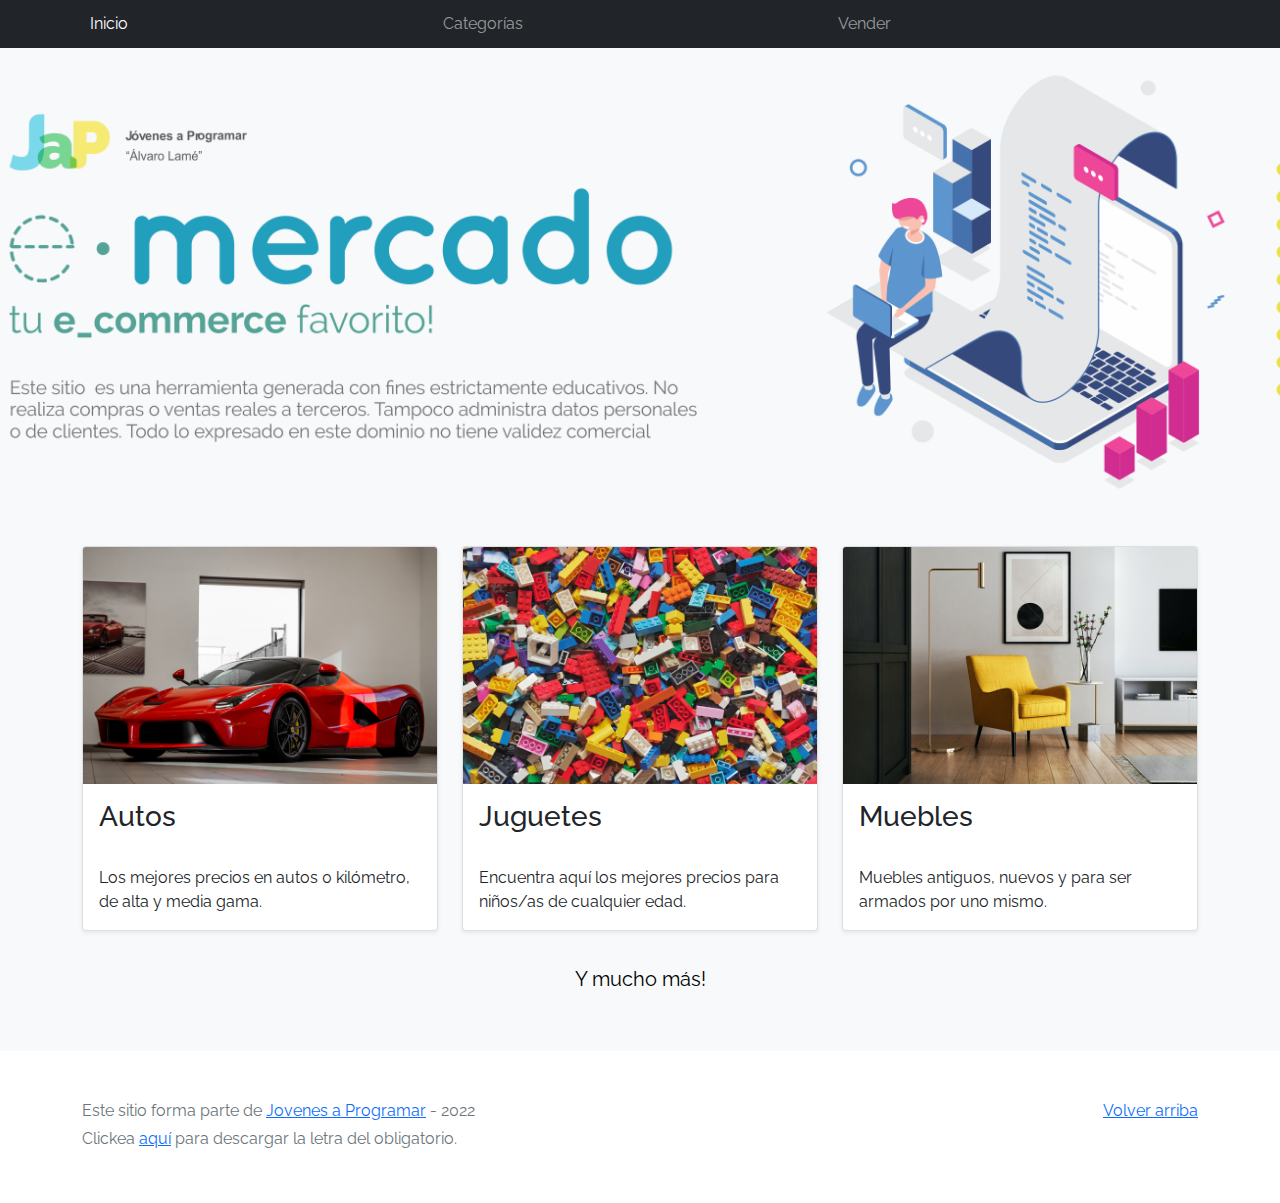
==== index.html @ 2a4f1227 "commit para submit" ====
<!DOCTYPE html>
<html lang="es">

<head>
  <meta http-equiv="Content-Type" content="text/html; charset=UTF-8">
  <meta name="viewport" content="width=device-width, initial-scale=1, shrink-to-fit=no">
  <title>eMercado - Todo lo que busques está aquí</title>

  <link href="https://fonts.googleapis.com/css?family=Raleway:300,300i,400,400i,700,700i,900,900i" rel="stylesheet">
  <link href="css/bootstrap.min.css" rel="stylesheet">
  <link href="css/styles.css" rel="stylesheet">
</head>

<body>
  <nav class="navbar navbar-expand-lg navbar-dark bg-dark p-1">
    <div class="container">
      <button class="navbar-toggler" type="button" data-bs-toggle="collapse" data-bs-target="#navbarNav"
        aria-controls="navbarNav" aria-expanded="false" aria-label="Toggle navigation">
        <span class="navbar-toggler-icon"></span>
      </button>
      <div class="collapse navbar-collapse" id="navbarNav">
        <ul class="navbar-nav w-100 justify-content-between">
          <li class="nav-item">
            <a class="nav-link active" href="index.html">Inicio</a>
          </li>
          <li class="nav-item">
            <a class="nav-link" href="categories.html">Categorías</a>
          </li>
          <li class="nav-item">
            <a class="nav-link" href="sell.html">Vender</a>
          </li>
          <li class="nav-item">
          </li>
        </ul>
      </div>
    </div>
  </nav>
  <main>
    <div class="jumbotron text-center"></div>
    <div class="album py-5 bg-light">
      <div class="container">
        <div class="row">
          <div class="col-md-4">
            <div class="card mb-4 shadow-sm custom-card cursor-active" id="autos">
              <img class="bd-placeholder-img card-img-top" src="img/cars_index.jpg"
                alt="Imgagen representativa de la categoría 'Autos'">
              <h3 class="m-3">Autos</h3>
              <div class="card-body">
                <p class="card-text">Los mejores precios en autos 0 kilómetro, de alta y media gama.</p>
              </div>
            </div>
          </div>
          <div class="col-md-4">
            <div class="card mb-4 shadow-sm custom-card cursor-active" id="juguetes">
              <img class="bd-placeholder-img card-img-top" src="img/toys_index.jpg"
                alt="Imgagen representativa de la categoría 'Juguetes'">
              <h3 class="m-3">Juguetes</h3>
              <div class="card-body">
                <p class="card-text">Encuentra aquí los mejores precios para niños/as de cualquier edad.</p>
              </div>
            </div>
          </div>
          <div class="col-md-4">
            <div class="card mb-4 shadow-sm custom-card cursor-active" id="muebles">
              <img class="bd-placeholder-img card-img-top" src="img/furniture_index.jpg"
                alt="Imgagen representativa de la categoría 'Muebles'">
              <h3 class="m-3">Muebles</h3>
              <div class="card-body">
                <p class="card-text">Muebles antiguos, nuevos y para ser armados por uno mismo.</p>
              </div>
            </div>
          </div>
        </div>
        <div class="row">
          <a class="btn btn-light btn-lg btn-block" href="categories.html">Y mucho más!</a>
        </div>
      </div>
    </div>
  </main>
  <footer class="text-muted">
    <div class="container">
      <p class="float-end">
        <a href="#">Volver arriba</a>
      </p>
      <p>Este sitio forma parte de <a href="https://jovenesaprogramar.edu.uy/" target="_blank">Jovenes a Programar</a> -
        2022</p>
      <p>Clickea <a target="_blank" href="Letra.pdf">aquí</a> para descargar la letra del obligatorio.</p>
    </div>
  </footer>
  <script src="js/bootstrap.bundle.min.js"></script>
  <script src="js/index.js"></script>
  <script src="js/init.js"></script>
</body>

</html>
---- css/styles.css ----
.jumbotron,
.card-body,
.container,
.site-header {
  font-family: 'Raleway', serif !important;
}

.jumbotron .display-4 {
  font-weight: bold;
}

nav a {
  text-decoration: none;
}

.bd-placeholder-img {
  font-size: 1.125rem;
  text-anchor: middle;
  -webkit-user-select: none;
  -moz-user-select: none;
  -ms-user-select: none;
  user-select: none;
}

@media (min-width: 768px) {
  .bd-placeholder-img-lg {
    font-size: 3.5rem;
  }
}

.jumbotron {
  height: 50vh;
  padding: 5em inherit;
  margin-bottom: 0;
  background-color: #53C0FB;
  background: url('../img/cover_back.png');
  background-size: cover;
  background-position: center;
  background-repeat: no-repeat;
  color: black;
  font-weight: bold;
}

@media (min-width: 768px) {
  .jumbotron {
    padding-top: 6rem;
    padding-bottom: 6rem;
  }
}

.jumbotron p:last-child {
  margin-bottom: 0;
}

.jumbotron-heading {
  font-weight: 300;
}

.jumbotron .container {
  max-width: 40rem;
  background-color: rgba(255, 255, 255, 0.5);
  border-radius: 10px;
  text-shadow: 1px 1px 2px grey;
}

.jumbotron .lead {
  font-size: 38px;
}

footer {
  padding-top: 3rem;
  padding-bottom: 3rem;
}

footer p {
  margin-bottom: .25rem;
}

.site-header a {
  color: white;
  transition: ease-in-out color .15s;
}

.site-header .dropdown-menu a {
  color: black;
}

.dropzone {
  border: 2px dashed #0087F7;
  border-radius: 5px;
  background: white;
}

.img-fit {
  max-height: 100%;
}

.alert {
  position: fixed;
  top: 80px;
  width: 50%;
  left: 50%;
  transform: translate(-50%, 0);
}

.lds-ring {
  display: inline-block;
  position: relative;
  width: 64px;
  height: 64px;
  top: 50%;
  left: 50%;
}

.cursor-active {
  cursor: pointer;
}

.left {
  float: left;
  padding: 4px;
  background-color: rgba(255, 255, 255, 0.5);
}

.lds-ring div {
  box-sizing: border-box;
  display: block;
  position: absolute;
  width: 51px;
  height: 51px;
  margin: 6px;
  border: 6px solid #fff;
  border-radius: 50%;
  animation: lds-ring 1.2s cubic-bezier(0.5, 0, 0.5, 1) infinite;
  border-color: #fff transparent transparent transparent;
}

.lds-ring div:nth-child(1) {
  animation-delay: -0.45s;
}

.lds-ring div:nth-child(2) {
  animation-delay: -0.3s;
}

.lds-ring div:nth-child(3) {
  animation-delay: -0.15s;
}

@keyframes lds-ring {
  0% {
    transform: rotate(0deg);
  }

  100% {
    transform: rotate(360deg);
  }
}

.signin {
  width: 100%;
  max-width: 330px;
  padding: 15px;
  margin: auto;
}

#spinner-wrapper {
  position: fixed;
  background-color: rgba(0, 0, 0, 0.5);
  width: 100%;
  height: 100%;
  top: 0;
  left: 0;
  z-index: 1021;
  display: none;
}

main {
  min-height: calc(100vh - 210px);
}

a.custom-card,
a.custom-card:hover {
  color: inherit;
  text-decoration: inherit;
}

.checked {
  color: orange;
}
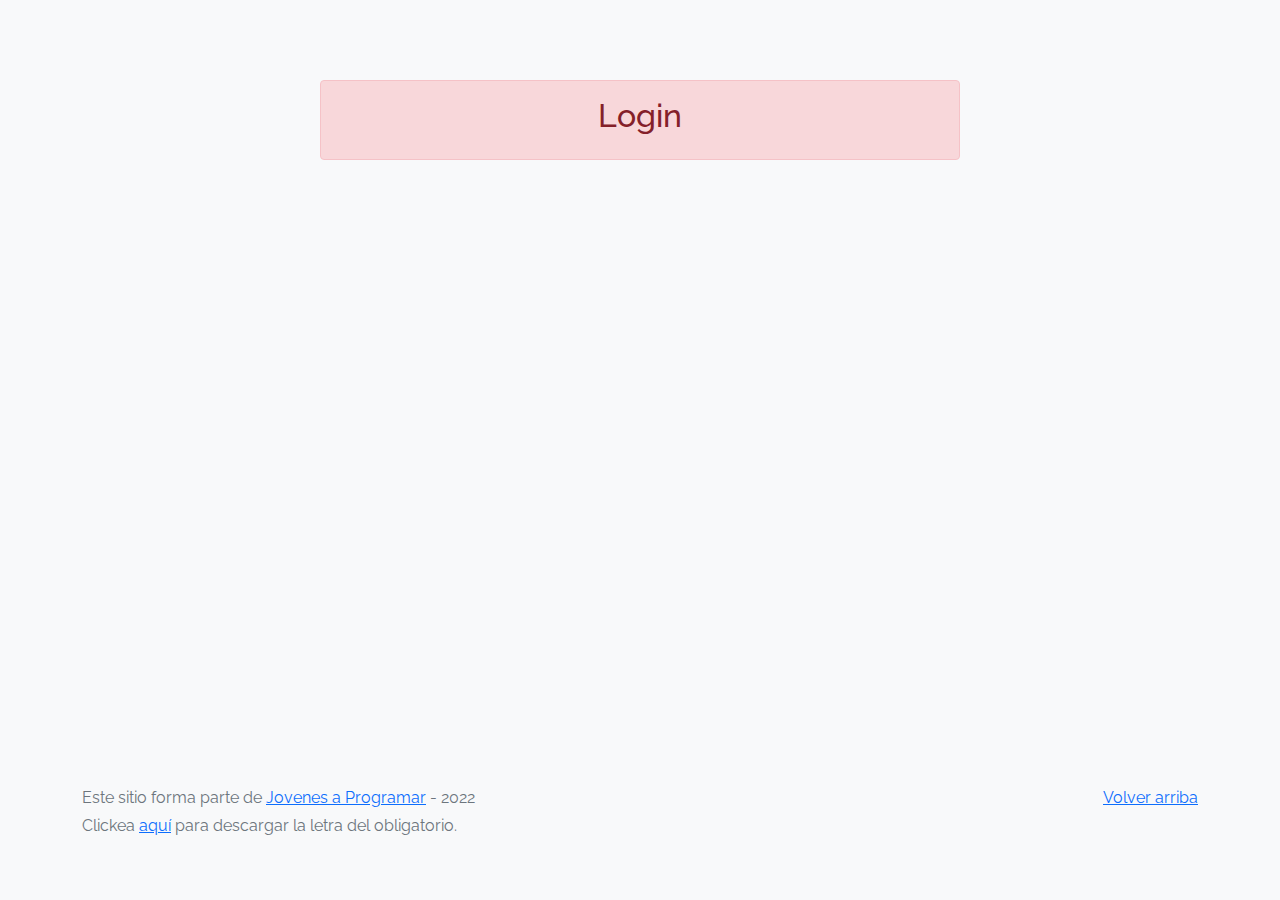
==== commit 365dbeb7: "cambio de index" ====
--- a/index.html
+++ b/index.html
@@ -5,75 +5,22 @@
   <meta http-equiv="Content-Type" content="text/html; charset=UTF-8">
   <meta name="viewport" content="width=device-width, initial-scale=1, shrink-to-fit=no">
   <title>eMercado - Todo lo que busques está aquí</title>
-
+  
   <link href="https://fonts.googleapis.com/css?family=Raleway:300,300i,400,400i,700,700i,900,900i" rel="stylesheet">
   <link href="css/bootstrap.min.css" rel="stylesheet">
   <link href="css/styles.css" rel="stylesheet">
+  <style>
+    body {
+      background-color: rgb(248, 249, 250);
+    }
+  </style>
 </head>
 
 <body>
-  <nav class="navbar navbar-expand-lg navbar-dark bg-dark p-1">
+  <main class="mt-5">
     <div class="container">
-      <button class="navbar-toggler" type="button" data-bs-toggle="collapse" data-bs-target="#navbarNav"
-        aria-controls="navbarNav" aria-expanded="false" aria-label="Toggle navigation">
-        <span class="navbar-toggler-icon"></span>
-      </button>
-      <div class="collapse navbar-collapse" id="navbarNav">
-        <ul class="navbar-nav w-100 justify-content-between">
-          <li class="nav-item">
-            <a class="nav-link active" href="index.html">Inicio</a>
-          </li>
-          <li class="nav-item">
-            <a class="nav-link" href="categories.html">Categorías</a>
-          </li>
-          <li class="nav-item">
-            <a class="nav-link" href="sell.html">Vender</a>
-          </li>
-          <li class="nav-item">
-          </li>
-        </ul>
-      </div>
-    </div>
-  </nav>
-  <main>
-    <div class="jumbotron text-center"></div>
-    <div class="album py-5 bg-light">
-      <div class="container">
-        <div class="row">
-          <div class="col-md-4">
-            <div class="card mb-4 shadow-sm custom-card cursor-active" id="autos">
-              <img class="bd-placeholder-img card-img-top" src="img/cars_index.jpg"
-                alt="Imgagen representativa de la categoría 'Autos'">
-              <h3 class="m-3">Autos</h3>
-              <div class="card-body">
-                <p class="card-text">Los mejores precios en autos 0 kilómetro, de alta y media gama.</p>
-              </div>
-            </div>
-          </div>
-          <div class="col-md-4">
-            <div class="card mb-4 shadow-sm custom-card cursor-active" id="juguetes">
-              <img class="bd-placeholder-img card-img-top" src="img/toys_index.jpg"
-                alt="Imgagen representativa de la categoría 'Juguetes'">
-              <h3 class="m-3">Juguetes</h3>
-              <div class="card-body">
-                <p class="card-text">Encuentra aquí los mejores precios para niños/as de cualquier edad.</p>
-              </div>
-            </div>
-          </div>
-          <div class="col-md-4">
-            <div class="card mb-4 shadow-sm custom-card cursor-active" id="muebles">
-              <img class="bd-placeholder-img card-img-top" src="img/furniture_index.jpg"
-                alt="Imgagen representativa de la categoría 'Muebles'">
-              <h3 class="m-3">Muebles</h3>
-              <div class="card-body">
-                <p class="card-text">Muebles antiguos, nuevos y para ser armados por uno mismo.</p>
-              </div>
-            </div>
-          </div>
-        </div>
-        <div class="row">
-          <a class="btn btn-light btn-lg btn-block" href="categories.html">Y mucho más!</a>
-        </div>
+      <div class="alert alert-danger text-center" role="alert">
+        <h2 class="">Login</h2>
       </div>
     </div>
   </main>
@@ -87,9 +34,7 @@
       <p>Clickea <a target="_blank" href="Letra.pdf">aquí</a> para descargar la letra del obligatorio.</p>
     </div>
   </footer>
-  <script src="js/bootstrap.bundle.min.js"></script>
-  <script src="js/index.js"></script>
-  <script src="js/init.js"></script>
+  <script src="js/login.js"></script>
 </body>
 
 </html>--- a/css/styles.css
+++ b/css/styles.css
@@ -187,4 +187,14 @@
 
 .checked {
   color: orange;
+}
+
+.titulo {
+  text-align: center;
+  margin-top: 1.5rem;
+}
+
+.des {
+  text-align: center;
+  margin-bottom: 1.5rem;
 }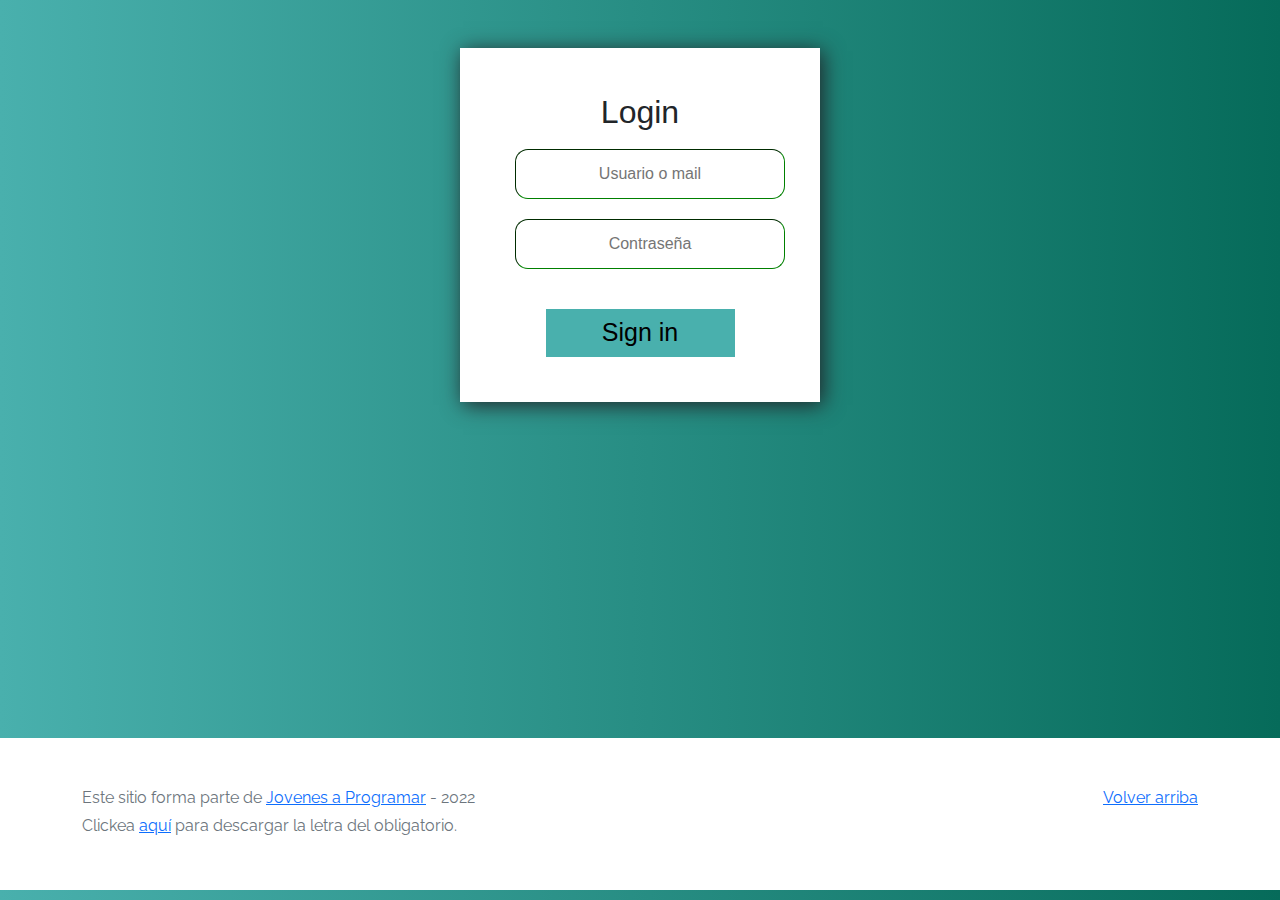
==== commit 06249cc5: "login con checkeo de campos vacios" ====
--- a/index.html
+++ b/index.html
@@ -11,20 +11,24 @@
   <link href="css/styles.css" rel="stylesheet">
   <style>
     body {
-      background-color: rgb(248, 249, 250);
+      /* background-color: rgb(248, 249, 250); */
+      background-image: linear-gradient(to right, #49b0ad, #066b5a );
     }
   </style>
 </head>
 
 <body>
   <main class="mt-5">
-    <div class="container">
-      <div class="alert alert-danger text-center" role="alert">
-        <h2 class="">Login</h2>
+    <div class="container-login">
+        <div class="form">
+        <h2 class="log-tit">Login</h2>
+        <input type="text" placeholder="Usuario o mail" name="us" id="usuario">
+        <input type="password" placeholder="Contraseña" name="ps" id="password">    
+        <button id="btn">Sign in</button>
       </div>
     </div>
   </main>
-  <footer class="text-muted">
+  <footer class="text-muted" style="background-color: white">
     <div class="container">
       <p class="float-end">
         <a href="#">Volver arriba</a>
--- a/css/styles.css
+++ b/css/styles.css
@@ -197,4 +197,45 @@
 .des {
   text-align: center;
   margin-bottom: 1.5rem;
+}
+
+.form {
+  position: relative;
+  background: white;
+  max-width: 360px;
+  margin: 0 auto;
+  padding: 45px;
+  text-align: center;
+  box-shadow: 3px 3px 20px; 
+  font-family: 'Trebuchet MS', 'Lucida Sans Unicode', 'Lucida Grande', 'Lucida Sans', Arial, sans-serif;
+}
+
+input{
+  margin: 10px;
+  border-radius: 13px;
+  text-align: center;
+  border-width: 0.1rem;
+  border-color: green;
+  width: 100%;
+  height: 50px;
+}
+
+input:hover {
+  box-shadow: 3px 3px 5px;
+}
+
+.form button {
+  width: 70%;
+  border: 0;
+  padding: 5px;
+  font-size: 25px;
+  cursor: pointer;
+  background-color: #49b0ad;
+  margin-top: 30px;
+
+}
+
+.form button:hover {
+  -webkit-transition: 0.5s; 
+  background-color: #066b5a;
 }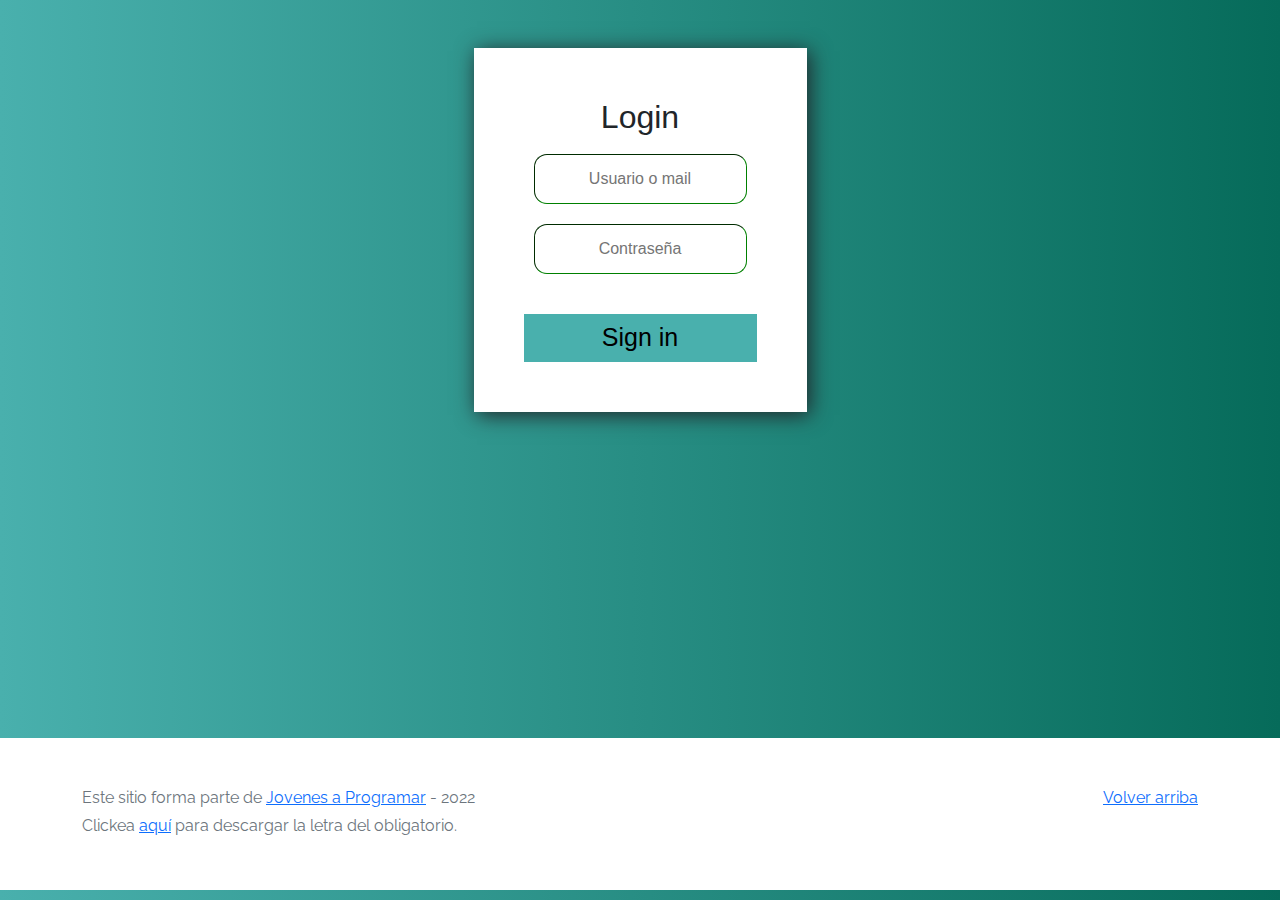
==== commit 1ef758d8: "added some things to the prods" ====
--- a/index.html
+++ b/index.html
@@ -1,44 +1,82 @@
 <!DOCTYPE html>
 <html lang="es">
+    <head>
+        <meta http-equiv="Content-Type" content="text/html; charset=UTF-8" />
+        <meta
+            name="viewport"
+            content="width=device-width, initial-scale=1, shrink-to-fit=no"
+        />
+        <meta
+            name="google-signin-client_id"
+            content="829958464856-q4d1vpo031e21v8ojlbpp4oktasnp68q.apps.googleusercontent.com"
+        />
+        <title>eMercado - Todo lo que busques está aquí</title>
 
-<head>
-  <meta http-equiv="Content-Type" content="text/html; charset=UTF-8">
-  <meta name="viewport" content="width=device-width, initial-scale=1, shrink-to-fit=no">
-  <title>eMercado - Todo lo que busques está aquí</title>
-  
-  <link href="https://fonts.googleapis.com/css?family=Raleway:300,300i,400,400i,700,700i,900,900i" rel="stylesheet">
-  <link href="css/bootstrap.min.css" rel="stylesheet">
-  <link href="css/styles.css" rel="stylesheet">
-  <style>
-    body {
-      /* background-color: rgb(248, 249, 250); */
-      background-image: linear-gradient(to right, #49b0ad, #066b5a );
-    }
-  </style>
-</head>
+        <link
+            href="https://fonts.googleapis.com/css?family=Raleway:300,300i,400,400i,700,700i,900,900i"
+            rel="stylesheet"
+        />
+        <link href="css/bootstrap.min.css" rel="stylesheet" />
+        <link href="css/styles.css" rel="stylesheet" />
+        <script
+            src="https://apis.google.com/js/platform.js"
+            async
+            defer
+        ></script>
+        <style>
+            body {
+                /* background-color: rgb(248, 249, 250); */
+                background-image: linear-gradient(to right, #49b0ad, #066b5a);
+            }
+        </style>
+    </head>
 
-<body>
-  <main class="mt-5">
-    <div class="container-login">
-        <div class="form">
-        <h2 class="log-tit">Login</h2>
-        <input type="text" placeholder="Usuario o mail" name="us" id="usuario">
-        <input type="password" placeholder="Contraseña" name="ps" id="password">    
-        <button id="btn">Sign in</button>
-      </div>
-    </div>
-  </main>
-  <footer class="text-muted" style="background-color: white">
-    <div class="container">
-      <p class="float-end">
-        <a href="#">Volver arriba</a>
-      </p>
-      <p>Este sitio forma parte de <a href="https://jovenesaprogramar.edu.uy/" target="_blank">Jovenes a Programar</a> -
-        2022</p>
-      <p>Clickea <a target="_blank" href="Letra.pdf">aquí</a> para descargar la letra del obligatorio.</p>
-    </div>
-  </footer>
-  <script src="js/login.js"></script>
-</body>
+    <body>
+        <main class="mt-5">
+            <div class="container-login">
+                <div class="form">
+                    <h2 class="log-tit">Login</h2>
+                    <input
+                        type="text"
+                        placeholder="Usuario o mail"
+                        name="us"
+                        id="usuario"
+                        class="input-incial"
+                    />
+                    <input
+                        type="password"
+                        placeholder="Contraseña"
+                        name="ps"
+                        id="password"
+                        class="input-incial"
+                    />
 
-</html>+                    <div
+                        class="g-signin2"
+                        data-onsuccess="handleCredentialResponse"
+                    ></div>
+                    <button id="boton">Sign in</button>
+                </div>
+            </div>
+        </main>
+        <footer class="text-muted" style="background-color: white">
+            <div class="container">
+                <p class="float-end">
+                    <a href="#">Volver arriba</a>
+                </p>
+                <p>
+                    Este sitio forma parte de
+                    <a href="https://jovenesaprogramar.edu.uy/" target="_blank"
+                        >Jovenes a Programar</a
+                    >
+                    - 2022
+                </p>
+                <p>
+                    Clickea <a target="_blank" href="Letra.pdf">aquí</a> para
+                    descargar la letra del obligatorio.
+                </p>
+            </div>
+        </footer>
+        <script src="js/login.js"></script>
+    </body>
+</html>
--- a/css/styles.css
+++ b/css/styles.css
@@ -197,35 +197,43 @@
 .des {
   text-align: center;
   margin-bottom: 1.5rem;
+  font-weight: 600;
+}
+
+.container-login {
+  display: flex;
+  align-items: center;
+  justify-content: center;
 }
 
 .form {
   position: relative;
-  background: white;
-  max-width: 360px;
-  margin: 0 auto;
-  padding: 45px;
+  display: flex;
+  flex-direction: column;
+  padding: 50px 50px;
+  background-color: rgba(255, 255, 255);
   text-align: center;
   box-shadow: 3px 3px 20px; 
   font-family: 'Trebuchet MS', 'Lucida Sans Unicode', 'Lucida Grande', 'Lucida Sans', Arial, sans-serif;
-}
-
-input{
+  max-width: 70%;
+}
+
+.input-incial{
   margin: 10px;
   border-radius: 13px;
   text-align: center;
   border-width: 0.1rem;
   border-color: green;
-  width: 100%;
   height: 50px;
 }
 
 input:hover {
   box-shadow: 3px 3px 5px;
+  -webkit-transition: 0.2s;
 }
 
 .form button {
-  width: 70%;
+  width: 100%;
   border: 0;
   padding: 5px;
   font-size: 25px;
@@ -238,4 +246,28 @@
 .form button:hover {
   -webkit-transition: 0.5s; 
   background-color: #066b5a;
+}
+
+.precio-auto {
+  font-size: large;
+  background-color: #066b5a;
+  max-width: fit-content;
+  color: white;
+  position: relative;
+  border-radius: 7px;
+  font-family: 'Franklin Gothic Medium', 'Arial Narrow', Arial, sans-serif;
+  padding: 5px;
+}
+
+.sortFast {
+ max-width: 20%;
+}
+
+.failed {
+  border-color: red;
+  margin: 10px;
+  border-radius: 13px;
+  text-align: center;
+  border-width: 0.1rem;
+  height: 50px;
 }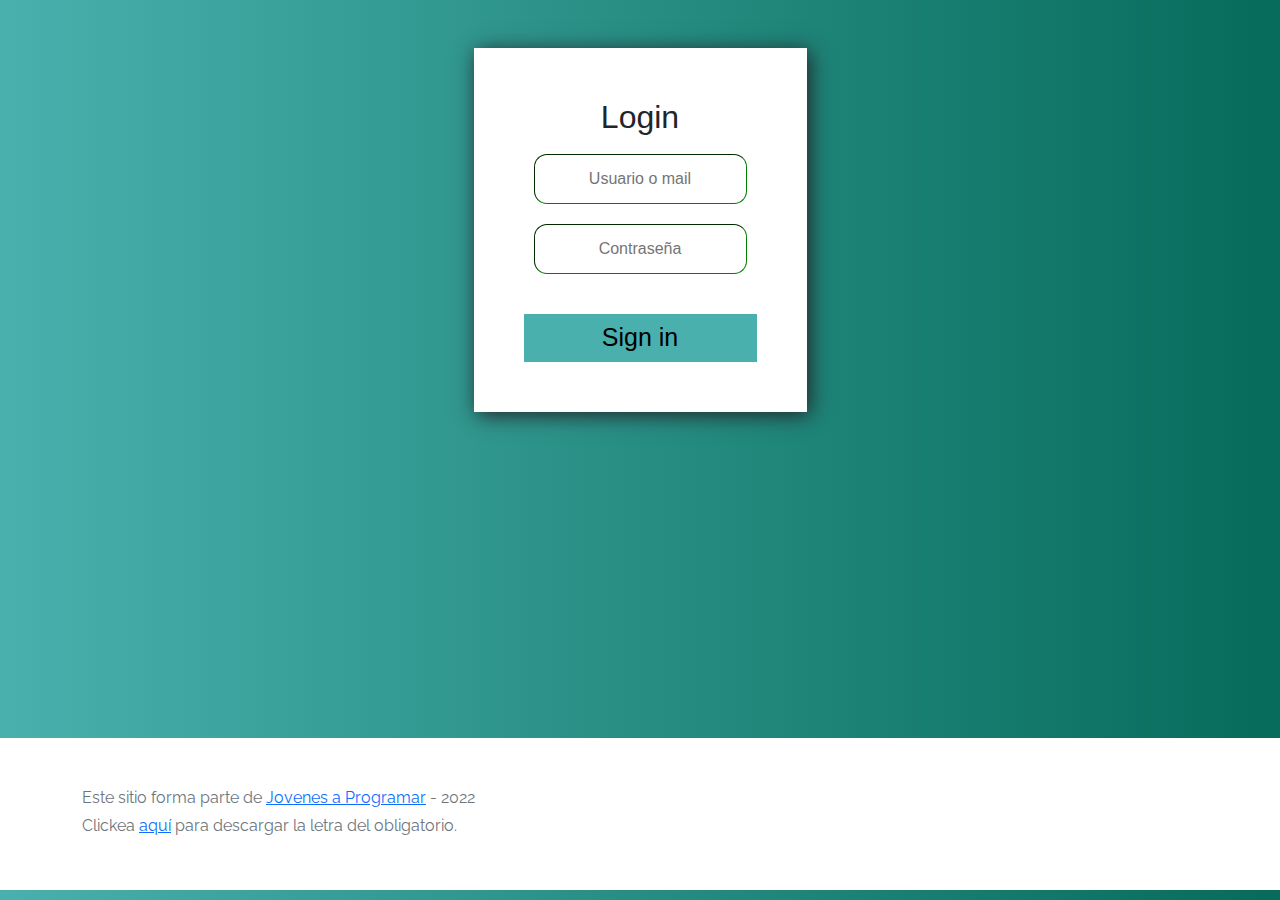
==== commit 75504821: "added prods info" ====
--- a/index.html
+++ b/index.html
@@ -62,7 +62,7 @@
         <footer class="text-muted" style="background-color: white">
             <div class="container">
                 <p class="float-end">
-                    <a href="#">Volver arriba</a>
+                    <a href="#"></a>
                 </p>
                 <p>
                     Este sitio forma parte de
--- a/css/styles.css
+++ b/css/styles.css
@@ -2,272 +2,374 @@
 .card-body,
 .container,
 .site-header {
-  font-family: 'Raleway', serif !important;
+    font-family: 'Raleway', serif !important;
 }
 
 .jumbotron .display-4 {
-  font-weight: bold;
+    font-weight: bold;
 }
 
 nav a {
-  text-decoration: none;
+    text-decoration: none;
 }
 
 .bd-placeholder-img {
-  font-size: 1.125rem;
-  text-anchor: middle;
-  -webkit-user-select: none;
-  -moz-user-select: none;
-  -ms-user-select: none;
-  user-select: none;
+    font-size: 1.125rem;
+    text-anchor: middle;
+    -webkit-user-select: none;
+    -moz-user-select: none;
+    -ms-user-select: none;
+    user-select: none;
 }
 
 @media (min-width: 768px) {
-  .bd-placeholder-img-lg {
-    font-size: 3.5rem;
-  }
+    .bd-placeholder-img-lg {
+        font-size: 3.5rem;
+    }
 }
 
 .jumbotron {
-  height: 50vh;
-  padding: 5em inherit;
-  margin-bottom: 0;
-  background-color: #53C0FB;
-  background: url('../img/cover_back.png');
-  background-size: cover;
-  background-position: center;
-  background-repeat: no-repeat;
-  color: black;
-  font-weight: bold;
+    height: 50vh;
+    padding: 5em inherit;
+    margin-bottom: 0;
+    background-color: #53c0fb;
+    background: url('../img/cover_back.png');
+    background-size: cover;
+    background-position: center;
+    background-repeat: no-repeat;
+    color: black;
+    font-weight: bold;
 }
 
 @media (min-width: 768px) {
-  .jumbotron {
-    padding-top: 6rem;
-    padding-bottom: 6rem;
-  }
+    .jumbotron {
+        padding-top: 6rem;
+        padding-bottom: 6rem;
+    }
+}
+@media (max-width: 650px) {
+    .jumbotron {
+        background-position: inherit;
+        width: 100%;
+        background-size: cover;
+        height: 16vh;
+    }
 }
 
 .jumbotron p:last-child {
-  margin-bottom: 0;
+    margin-bottom: 0;
 }
 
 .jumbotron-heading {
-  font-weight: 300;
+    font-weight: 300;
 }
 
 .jumbotron .container {
-  max-width: 40rem;
-  background-color: rgba(255, 255, 255, 0.5);
-  border-radius: 10px;
-  text-shadow: 1px 1px 2px grey;
+    max-width: 40rem;
+    background-color: rgba(255, 255, 255, 0.5);
+    border-radius: 10px;
+    text-shadow: 1px 1px 2px grey;
 }
 
 .jumbotron .lead {
-  font-size: 38px;
+    font-size: 38px;
 }
 
 footer {
-  padding-top: 3rem;
-  padding-bottom: 3rem;
+    padding-top: 3rem;
+    padding-bottom: 3rem;
 }
 
 footer p {
-  margin-bottom: .25rem;
+    margin-bottom: 0.25rem;
 }
 
 .site-header a {
-  color: white;
-  transition: ease-in-out color .15s;
+    color: white;
+    transition: ease-in-out color 0.15s;
 }
 
 .site-header .dropdown-menu a {
-  color: black;
+    color: black;
 }
 
 .dropzone {
-  border: 2px dashed #0087F7;
-  border-radius: 5px;
-  background: white;
+    border: 2px dashed #0087f7;
+    border-radius: 5px;
+    background: white;
 }
 
 .img-fit {
-  max-height: 100%;
+    max-height: 100%;
 }
 
 .alert {
-  position: fixed;
-  top: 80px;
-  width: 50%;
-  left: 50%;
-  transform: translate(-50%, 0);
+    position: fixed;
+    top: 80px;
+    width: 50%;
+    left: 50%;
+    transform: translate(-50%, 0);
 }
 
 .lds-ring {
-  display: inline-block;
-  position: relative;
-  width: 64px;
-  height: 64px;
-  top: 50%;
-  left: 50%;
+    display: inline-block;
+    position: relative;
+    width: 64px;
+    height: 64px;
+    top: 50%;
+    left: 50%;
 }
 
 .cursor-active {
-  cursor: pointer;
+    cursor: pointer;
 }
 
 .left {
-  float: left;
-  padding: 4px;
-  background-color: rgba(255, 255, 255, 0.5);
+    float: left;
+    padding: 4px;
+    background-color: rgba(255, 255, 255, 0.5);
 }
 
 .lds-ring div {
-  box-sizing: border-box;
-  display: block;
-  position: absolute;
-  width: 51px;
-  height: 51px;
-  margin: 6px;
-  border: 6px solid #fff;
-  border-radius: 50%;
-  animation: lds-ring 1.2s cubic-bezier(0.5, 0, 0.5, 1) infinite;
-  border-color: #fff transparent transparent transparent;
+    box-sizing: border-box;
+    display: block;
+    position: absolute;
+    width: 51px;
+    height: 51px;
+    margin: 6px;
+    border: 6px solid #fff;
+    border-radius: 50%;
+    animation: lds-ring 1.2s cubic-bezier(0.5, 0, 0.5, 1) infinite;
+    border-color: #fff transparent transparent transparent;
 }
 
 .lds-ring div:nth-child(1) {
-  animation-delay: -0.45s;
+    animation-delay: -0.45s;
 }
 
 .lds-ring div:nth-child(2) {
-  animation-delay: -0.3s;
+    animation-delay: -0.3s;
 }
 
 .lds-ring div:nth-child(3) {
-  animation-delay: -0.15s;
+    animation-delay: -0.15s;
 }
 
 @keyframes lds-ring {
-  0% {
-    transform: rotate(0deg);
-  }
-
-  100% {
-    transform: rotate(360deg);
-  }
+    0% {
+        transform: rotate(0deg);
+    }
+
+    100% {
+        transform: rotate(360deg);
+    }
 }
 
 .signin {
-  width: 100%;
-  max-width: 330px;
-  padding: 15px;
-  margin: auto;
+    width: 100%;
+    max-width: 330px;
+    padding: 15px;
+    margin: auto;
 }
 
 #spinner-wrapper {
-  position: fixed;
-  background-color: rgba(0, 0, 0, 0.5);
-  width: 100%;
-  height: 100%;
-  top: 0;
-  left: 0;
-  z-index: 1021;
-  display: none;
+    position: fixed;
+    background-color: rgba(0, 0, 0, 0.5);
+    width: 100%;
+    height: 100%;
+    top: 0;
+    left: 0;
+    z-index: 1021;
+    display: none;
 }
 
 main {
-  min-height: calc(100vh - 210px);
+    min-height: calc(100vh - 210px);
 }
 
 a.custom-card,
 a.custom-card:hover {
-  color: inherit;
-  text-decoration: inherit;
+    color: inherit;
+    text-decoration: inherit;
 }
 
 .checked {
-  color: orange;
+    color: orange;
 }
 
 .titulo {
-  text-align: center;
-  margin-top: 1.5rem;
+    text-align: center;
+    margin-top: 1.5rem;
 }
 
 .des {
-  text-align: center;
-  margin-bottom: 1.5rem;
-  font-weight: 600;
+    text-align: center;
+    margin-bottom: 1.5rem;
+    font-weight: 500;
 }
 
 .container-login {
-  display: flex;
-  align-items: center;
-  justify-content: center;
+    display: flex;
+    align-items: center;
+    justify-content: center;
 }
 
 .form {
-  position: relative;
-  display: flex;
-  flex-direction: column;
-  padding: 50px 50px;
-  background-color: rgba(255, 255, 255);
-  text-align: center;
-  box-shadow: 3px 3px 20px; 
-  font-family: 'Trebuchet MS', 'Lucida Sans Unicode', 'Lucida Grande', 'Lucida Sans', Arial, sans-serif;
-  max-width: 70%;
-}
-
-.input-incial{
-  margin: 10px;
-  border-radius: 13px;
-  text-align: center;
-  border-width: 0.1rem;
-  border-color: green;
-  height: 50px;
+    position: relative;
+    display: flex;
+    flex-direction: column;
+    padding: 50px 50px;
+    background-color: rgba(255, 255, 255);
+    text-align: center;
+    box-shadow: 3px 3px 20px;
+    font-family: 'Trebuchet MS', 'Lucida Sans Unicode', 'Lucida Grande',
+        'Lucida Sans', Arial, sans-serif;
+    max-width: 70%;
+}
+
+.input-incial {
+    margin: 10px;
+    border-radius: 13px;
+    text-align: center;
+    border-width: 0.1rem;
+    border-color: green;
+    height: 50px;
 }
 
 input:hover {
-  box-shadow: 3px 3px 5px;
-  -webkit-transition: 0.2s;
+    box-shadow: 3px 3px 5px;
+    -webkit-transition: 0.2s;
 }
 
 .form button {
-  width: 100%;
-  border: 0;
-  padding: 5px;
-  font-size: 25px;
-  cursor: pointer;
-  background-color: #49b0ad;
-  margin-top: 30px;
-
+    width: 100%;
+    border: 0;
+    padding: 5px;
+    font-size: 25px;
+    cursor: pointer;
+    background-color: #49b0ad;
+    margin-top: 30px;
 }
 
 .form button:hover {
-  -webkit-transition: 0.5s; 
-  background-color: #066b5a;
+    -webkit-transition: 0.5s;
+    background-color: #066b5a;
 }
 
 .precio-auto {
-  font-size: large;
-  background-color: #066b5a;
-  max-width: fit-content;
-  color: white;
-  position: relative;
-  border-radius: 7px;
-  font-family: 'Franklin Gothic Medium', 'Arial Narrow', Arial, sans-serif;
-  padding: 5px;
+    font-size: large;
+    background-color: #066b5a;
+    max-width: fit-content;
+    color: white;
+    position: relative;
+    border-radius: 7px;
+    font-family: 'Franklin Gothic Medium', 'Arial Narrow', Arial, sans-serif;
+    padding: 5px;
 }
 
 .sortFast {
- max-width: 20%;
-}
-
-.failed {
+    max-width: 20%;
+}
+
+/* .failed {
   border-color: red;
   margin: 10px;
   border-radius: 13px;
   text-align: center;
   border-width: 0.1rem;
   height: 50px;
-}+} */
+
+.dropbtn {
+    background-color: #212529;
+    font-size: 16px;
+    border: none;
+}
+
+.dropdown {
+    position: relative;
+    display: inline-block;
+}
+
+.dropdown-content {
+    display: none;
+    position: absolute;
+    background-color: #212529;
+    padding: 10px;
+    min-width: 160px;
+    box-shadow: 0px 8px 16px 0px rgba(0, 0, 0, 0.2);
+    z-index: 1;
+}
+
+.dropdown-content a {
+    padding: 12px 16px;
+    text-decoration: none;
+    display: block;
+}
+
+.dropdown:hover .dropdown-content {
+    display: block;
+}
+
+.checked {
+    color: orange;
+}
+
+.info-desc:hover {
+    transform: scale(1.5);
+    cursor: pointer;
+}
+
+#picContainer {
+    display: flex;
+    flex-direction: row;
+    position: relative;
+    align-items: center;
+    justify-content: center;
+    gap: 10px;
+    padding: 50px;
+}
+
+.new-comment {
+    background-color: #066b5a;
+    color: #fff;
+    margin: auto;
+    margin-top: 20px;
+    padding: 10px;
+    border: 2px solid black;
+    border-radius: 5px;
+    position: relative;
+    display: flex;
+    flex-direction: column;
+    padding: 20px;
+    text-align: center;
+    box-shadow: 3px 3px 20px;
+    max-width: fit-content;
+}
+
+.comm-textarea {
+    resize: none;
+    height: 130px;
+    width: 100%;
+    outline: none;
+    padding: 10px;
+    background: darkgray;
+    border-radius: 5px;
+}
+
+.btn-comment {
+    width: 100%;
+    border: 0;
+    padding: 5px;
+    font-size: 15px;
+    cursor: pointer;
+    background-color: #49b0ad;
+    margin-top: 30px;
+}
+
+.select {
+    width: 50%;
+    background: #49b0ad;
+    border: 1px solid black;
+    border-radius: 4px;
+}
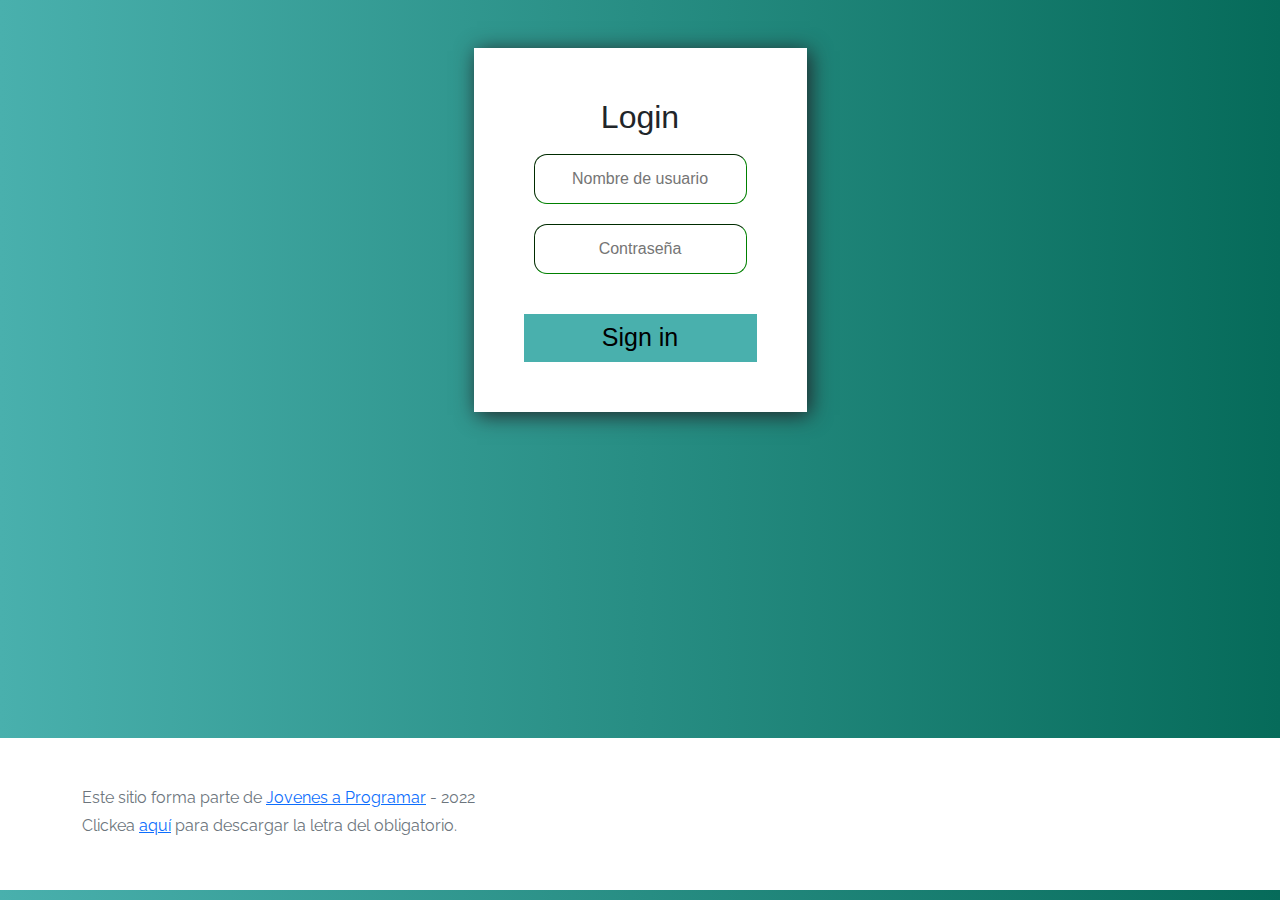
==== commit 0f4b8422: "added bunch 'o features" ====
--- a/index.html
+++ b/index.html
@@ -2,27 +2,19 @@
 <html lang="es">
     <head>
         <meta http-equiv="Content-Type" content="text/html; charset=UTF-8" />
-        <meta
-            name="viewport"
-            content="width=device-width, initial-scale=1, shrink-to-fit=no"
-        />
+        <meta name="viewport" content="width=device-width, initial-scale=1, shrink-to-fit=no" />
         <meta
             name="google-signin-client_id"
             content="829958464856-q4d1vpo031e21v8ojlbpp4oktasnp68q.apps.googleusercontent.com"
         />
         <title>eMercado - Todo lo que busques está aquí</title>
-
         <link
             href="https://fonts.googleapis.com/css?family=Raleway:300,300i,400,400i,700,700i,900,900i"
             rel="stylesheet"
         />
         <link href="css/bootstrap.min.css" rel="stylesheet" />
         <link href="css/styles.css" rel="stylesheet" />
-        <script
-            src="https://apis.google.com/js/platform.js"
-            async
-            defer
-        ></script>
+        <script src="https://accounts.google.com/gsi/client" async defer></script>
         <style>
             body {
                 /* background-color: rgb(248, 249, 250); */
@@ -38,10 +30,11 @@
                     <h2 class="log-tit">Login</h2>
                     <input
                         type="text"
-                        placeholder="Usuario o mail"
+                        placeholder="Nombre de usuario"
                         name="us"
                         id="usuario"
                         class="input-incial"
+                        required
                     />
                     <input
                         type="password"
@@ -49,13 +42,25 @@
                         name="ps"
                         id="password"
                         class="input-incial"
+                        required
                     />
 
+                    <button id="boton">Sign in</button>
                     <div
-                        class="g-signin2"
-                        data-onsuccess="handleCredentialResponse"
+                        id="g_id_onload"
+                        data-client_id="829958464856-q4d1vpo031e21v8ojlbpp4oktasnp68q.apps.googleusercontent.com"
+                        data-login_uri="http://localhost/index.html"
+                        data-auto_prompt="false"
                     ></div>
-                    <button id="boton">Sign in</button>
+                    <div
+                        class="g_id_signin"
+                        data-type="standard"
+                        data-size="large"
+                        data-theme="outline"
+                        data-text="sign_in_with"
+                        data-shape="rectangular"
+                        data-logo_alignment="left"
+                    ></div>
                 </div>
             </div>
         </main>
@@ -72,8 +77,8 @@
                     - 2022
                 </p>
                 <p>
-                    Clickea <a target="_blank" href="Letra.pdf">aquí</a> para
-                    descargar la letra del obligatorio.
+                    Clickea <a target="_blank" href="Letra.pdf">aquí</a> para descargar la letra del
+                    obligatorio.
                 </p>
             </div>
         </footer>
--- a/css/styles.css
+++ b/css/styles.css
@@ -222,8 +222,8 @@
     background-color: rgba(255, 255, 255);
     text-align: center;
     box-shadow: 3px 3px 20px;
-    font-family: 'Trebuchet MS', 'Lucida Sans Unicode', 'Lucida Grande',
-        'Lucida Sans', Arial, sans-serif;
+    font-family: 'Trebuchet MS', 'Lucida Sans Unicode', 'Lucida Grande', 'Lucida Sans', Arial,
+        sans-serif;
     max-width: 70%;
 }
 
@@ -257,7 +257,7 @@
 }
 
 .precio-auto {
-    font-size: large;
+    font-size: 1rem;
     background-color: #066b5a;
     max-width: fit-content;
     color: white;
@@ -315,33 +315,17 @@
     color: orange;
 }
 
-.info-desc:hover {
-    transform: scale(1.5);
-    cursor: pointer;
-}
-
-#picContainer {
-    display: flex;
-    flex-direction: row;
-    position: relative;
-    align-items: center;
-    justify-content: center;
-    gap: 10px;
-    padding: 50px;
-}
-
 .new-comment {
     background-color: #066b5a;
     color: #fff;
     margin: auto;
     margin-top: 20px;
-    padding: 10px;
-    border: 2px solid black;
+    padding: 15px 30px;
+    border: 1px solid black;
     border-radius: 5px;
     position: relative;
     display: flex;
     flex-direction: column;
-    padding: 20px;
     text-align: center;
     box-shadow: 3px 3px 20px;
     max-width: fit-content;
@@ -373,3 +357,24 @@
     border: 1px solid black;
     border-radius: 4px;
 }
+
+.pic-container {
+    background-color: #777;
+    display: flex;
+    align-items: center;
+    justify-content: center;
+    border-radius: 5px;
+}
+
+input::-webkit-outer-spin-button,
+input::-webkit-inner-spin-button {
+    -webkit-appearance: none;
+    margin: 0;
+}
+
+#profileImage {
+    margin-top: 50px;
+    width: 150px;
+    height: 150px;
+    cursor: pointer;
+}
